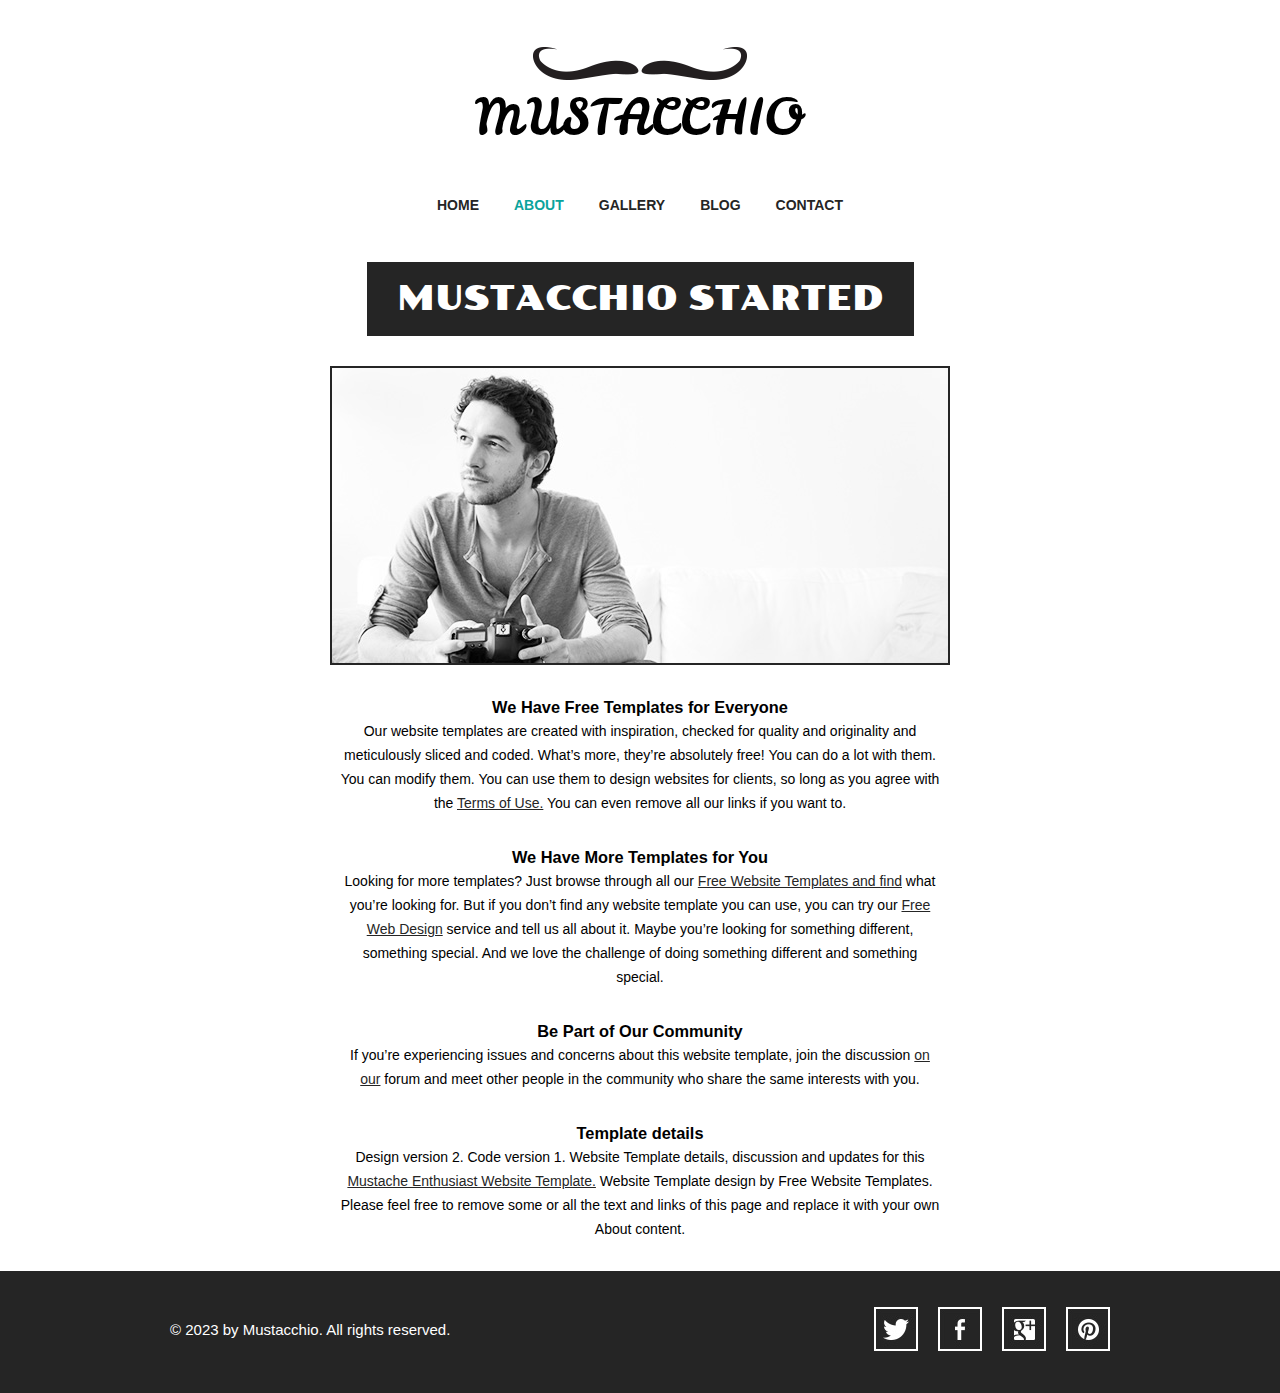
==== pages/about.html @ 9b9e81a8 "first commit" ====
<!DOCTYPE html>
<html lang="en">
  <head>
    <meta charset="UTF-8" />
    <meta http-equiv="X-UA-Compatible" content="IE=edge" />
    <meta name="viewport" content="width=device-width, initial-scale=1.0" />
    <title>About Mustacchio</title>
    <link rel="stylesheet" href="../css/reset.css" />
    <link rel="stylesheet" href="../css/style.css" />
  </head>
  <body>
    <div class="wrapper">
      <header class="header">
        <div class="logo">
          <img src="../img/logo.png" alt="logo" />
        </div>
        <div class="brand-name">Mustacchio</div>
        <nav class="menu">
          <ul>
            <li class="menu__item">
              <a href="../index.html">Home</a>
            </li>
            <li class="menu__item">
              <a href="pages/about.html" class="link__active">About</a>
            </li>
            <li class="menu__item">
              <a href="pages/gallery.html">Gallery</a>
            </li>
            <li class="menu__item">
              <a href="pages/blog.html">Blog</a>
            </li>
            <li class="menu__item">
              <a href="pages/contact.html">Contact</a>
            </li>
          </ul>
        </nav>
      </header>
      <section class="about">
        <h1 class="about__title title">MUSTACCHIO STARTED</h1>
        <div class="about__img">
          <img src="../img/photographer.jpg" alt="photographer" />
        </div>
        <div class="about__text text">
          <div class="text__item">
            <h3 class="text__title">We Have Free Templates for Everyone</h3>
            <p class="text__body">
              Our website templates are created with inspiration, checked for
              quality and originality and meticulously sliced and coded. What’s
              more, they’re absolutely free! You can do a lot with them. You can
              modify them. You can use them to design websites for clients, so
              long as you agree with the
              <a href="https://freewebsitetemplates.com/about/terms"
                >Terms of Use.</a
              >
              You can even remove all our links if you want to.
            </p>
          </div>
          <div class="text__item">
            <h3 class="text__title">We Have More Templates for You</h3>
            <p class="text__body">
              Looking for more templates? Just browse through all our
              <a href="https://freewebsitetemplates.com/"
                >Free Website Templates and find</a
              >
              what you’re looking for. But if you don’t find any website
              template you can use, you can try our
              <a href="https://freewebsitetemplates.com/freewebdesign/"
                >Free Web Design</a
              >
              service and tell us all about it. Maybe you’re looking for
              something different, something special. And we love the challenge
              of doing something different and something special.
            </p>
          </div>
          <div class="text__item">
            <h3 class="text__title">Be Part of Our Community</h3>
            <p class="text__body">
              If you’re experiencing issues and concerns about this website
              template, join the discussion
              <a href="https://freewebsitetemplates.com/forums/">on our</a>
              forum and meet other people in the community who share the same
              interests with you.
            </p>
          </div>
          <div class="text__item">
            <h3 class="text__title">Template details</h3>
            <p class="text__body">
              Design version 2. Code version 1. Website Template details,
              discussion and updates for this
              <a
                href="https://freewebsitetemplates.com/forums/threads/mustache-enthusiast-website-template.37181/"
                >Mustache Enthusiast Website Template.</a
              >
              Website Template design by Free Website Templates. Please feel
              free to remove some or all the text and links of this page and
              replace it with your own About content.
            </p>
          </div>
        </div>
      </section>
      <footer class="footer">
        <div class="container">
          <div class="footer__wrap">
            <div class="footer__text">
              © 2023 by Mustacchio. All rights reserved.
            </div>
            <div class="footer__icons">
              <div class="footer__twitter"></div>
              <div class="footer__facebook"></div>
              <div class="footer__google"></div>
              <div class="footer__pinterest"></div>
            </div>
          </div>
        </div>
      </footer>
    </div>
  </body>
</html>
---- css/style.css ----
@font-face {
  font-family: "Lickerli One";
  src: local("Lickerli One"), url(../fonts/leckerlione/leckerlione-regular-webfont.eot), url(../fonts/leckerlione/leckerlione-regular-webfont.svg), url(../fonts/leckerlione/leckerlione-regular-webfont.ttf), url(../fonts/leckerlione/leckerlione-regular-webfont.woff);
  font-weight: 400;
}
@font-face {
  font-family: "Poller One";
  src: local("Poller One"), url(../fonts/pollerone/pollerone-webfont.eot), url(../fonts/pollerone/pollerone-webfont.svg), url(../fonts/pollerone/pollerone-webfont.ttf), url(../fonts/pollerone/pollerone-webfont.woff);
}
.about {
  display: flex;
  flex-direction: column;
  align-items: center;
}
.about__title {
  margin-bottom: 30px;
}
.about__img {
  border: 2px #252525 solid;
  display: inline-block;
  margin-bottom: 30px;
}
.about__img img {
  -o-object-fit: cover;
     object-fit: cover;
}

.text {
  width: 600px;
  text-align: center;
}
.text__title {
  font-weight: bold;
  line-height: 24px;
  font-size: 1.17em;
}
.text__body {
  margin-bottom: 30px;
  font-size: 14px;
  line-height: 24px;
}
.text a {
  text-decoration: underline;
}

body {
  font-family: Arial, Helvetica, sans-serif;
}

a {
  color: #252525;
}

.wrapper {
  padding: 47px 0 0 0;
}

.container {
  max-width: 940px;
  margin: 0 auto;
}

.header {
  display: flex;
  flex-direction: column;
  align-items: center;
}

.brand-name {
  font-size: 50px;
  font-family: "Lickerli One", Helvetica, sans-serif;
  text-transform: uppercase;
  margin-bottom: 55px;
}

.menu {
  color: #252525;
  font-size: 14px;
  font-weight: 900;
  text-transform: uppercase;
  margin-bottom: 50px;
}
.menu ul {
  display: flex;
  gap: 35px;
}
.menu__item:hover {
  color: #0ba39c;
}

.logo {
  margin-bottom: 13px;
}

.title {
  font-family: "Poller One", Helvetica, sans-serif;
  font-size: 34px;
  text-transform: uppercase;
  background: #252525;
  color: #ffffff;
  display: inline-block;
  padding: 20px 30px;
}

.link__active {
  color: #0ba39c;
}

.intro {
  width: 100%;
  height: 38.4vw;
  background: url(../img/the-beacon.jpg);
  background-size: cover;
  display: flex;
  align-items: center;
  margin-bottom: 37px;
}
.intro__title {
  font-size: 20px;
  padding: 20px 25px;
  margin-bottom: 25px;
  text-transform: uppercase;
  font-family: "Poller One", Helvetica, sans-serif;
  background: #ffffff;
  display: inline-block;
}
.intro__body {
  padding-left: 47%;
}
.intro__subtitle {
  color: #ffffff;
  background: #252525;
  padding: 5px 25px;
  display: inline-block;
  font-size: 20px;
  margin-bottom: 13px;
}
.intro__subtitle:last-child {
  margin-bottom: 22px;
}
.intro__button {
  background: #0ba39c;
  text-transform: uppercase;
  font-size: 16px;
  height: 62px;
  width: 155px;
  line-height: 62px;
  padding-left: 28px;
  color: white;
}

.sample__wrap {
  display: flex;
  gap: 2.15%;
  margin-bottom: 175px;
}
.sample__item {
  flex: 1 1 31.9%;
}
.sample__img {
  margin-bottom: 30px;
}
.sample__img img {
  width: 100%;
  height: 100%;
  -o-object-fit: cover;
     object-fit: cover;
}
.sample__title {
  font-size: 20px;
  text-align: center;
  width: 100%;
  text-transform: uppercase;
  font-family: "Poller One", Helvetica, sans-serif;
}

.footer {
  background-color: #252525;
  width: 100%;
  color: #ffffff;
  font-size: 15px;
  padding: 36px 0 42px;
}
.footer__wrap {
  display: flex;
  justify-content: space-between;
  align-items: center;
}
.footer__icons {
  display: flex;
  gap: 20px;
}
.footer__twitter {
  background: url(../img/icons/icon-twitter.jpg) no-repeat center;
  background-size: cover;
  width: 44px;
  height: 44px;
}
.footer__twitter:hover {
  background: url(../img/icons/icon-twitter-hover.jpg);
}
.footer__facebook {
  background: url(../img/icons/icon-facebook.jpg) no-repeat center;
  background-size: cover;
  width: 44px;
  height: 44px;
}
.footer__facebook:hover {
  background: url(../img/icons/icon-facebook-hover.jpg);
}
.footer__google {
  background: url(../img/icons/icon-googleplus.jpg) no-repeat center;
  background-size: cover;
  width: 44px;
  height: 44px;
}
.footer__google:hover {
  background: url(../img/icons/icon-googleplus-hover.jpg);
}
.footer__pinterest {
  background: url(../img/icons/icon-pinterest.jpg) no-repeat center;
  background-size: cover;
  width: 44px;
  height: 44px;
}
.footer__pinterest:hover {
  background: url(../img/icons/icon-pinterest-hover.jpg);
}/*# sourceMappingURL=style.css.map */
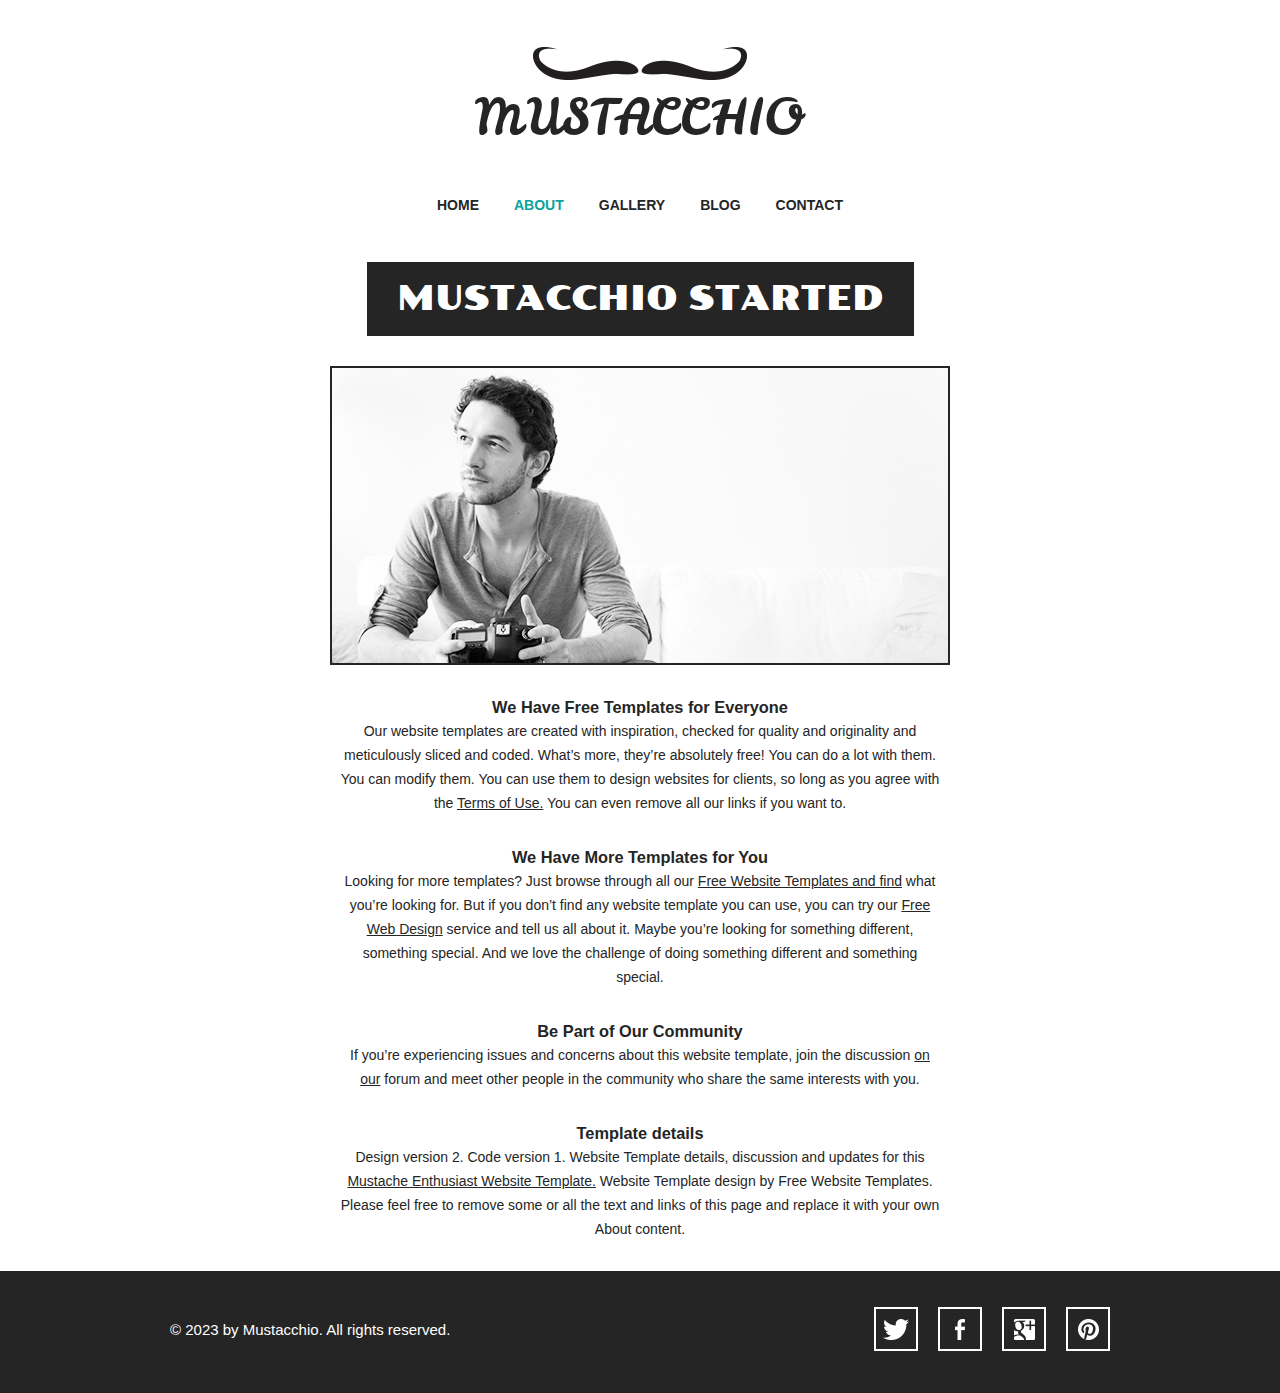
==== commit b861f254: "add blog and gallery pages" ====
--- a/pages/about.html
+++ b/pages/about.html
@@ -21,16 +21,16 @@
               <a href="../index.html">Home</a>
             </li>
             <li class="menu__item">
-              <a href="pages/about.html" class="link__active">About</a>
+              <a href="about.html" class="link__active">About</a>
             </li>
             <li class="menu__item">
-              <a href="pages/gallery.html">Gallery</a>
+              <a href="gallery.html">Gallery</a>
             </li>
             <li class="menu__item">
-              <a href="pages/blog.html">Blog</a>
+              <a href="blog.html">Blog</a>
             </li>
             <li class="menu__item">
-              <a href="pages/contact.html">Contact</a>
+              <a href="contact.html">Contact</a>
             </li>
           </ul>
         </nav>
--- a/css/style.css
+++ b/css/style.css
@@ -43,8 +43,71 @@
   text-decoration: underline;
 }
 
+.gallery {
+  text-align: center;
+  margin-bottom: 35px;
+}
+.gallery__title {
+  margin-bottom: 25px;
+}
+.gallery__body {
+  display: grid;
+  grid-template-columns: repeat(3, 1fr);
+  gap: 20px;
+}
+.gallery__item {
+  border: 2px solid #252525;
+}
+
+.blog {
+  margin-bottom: 30px;
+}
+.blog__title {
+  margin-bottom: 30px;
+}
+.blog__article {
+  display: flex;
+}
+.blog__wrap {
+  text-align: center;
+}
+
+.article {
+  border: 2px solid #252525;
+  margin-bottom: 10px;
+}
+.article:last-child {
+  margin-bottom: 0;
+}
+.article__img {
+  border-right: 2px solid #252525;
+}
+.article__title {
+  font-size: 25px;
+  font-weight: 900;
+  margin-bottom: 32px;
+}
+.article__body {
+  padding: 30px;
+  display: flex;
+  flex-direction: column;
+  justify-content: center;
+  align-items: center;
+}
+.article__text {
+  line-height: 24px;
+  margin-bottom: 20px;
+}
+.article__button {
+  padding: 8px 20px;
+  width: -moz-fit-content;
+  width: fit-content;
+}
+
 body {
   font-family: Arial, Helvetica, sans-serif;
+  color: #252525;
+  font-size: 14px;
 }
 
 a {
@@ -58,6 +121,15 @@
 .container {
   max-width: 940px;
   margin: 0 auto;
+}
+
+.image-opacity {
+  opacity: 0.8;
+  transition: 1s;
+}
+.image-opacity:hover {
+  opacity: 1;
+  transition: 1s;
 }
 
 .header {
@@ -90,6 +162,24 @@
 
 .logo {
   margin-bottom: 13px;
+}
+
+.button {
+  text-transform: uppercase;
+  border: 2px solid #252525;
+  background: #252525;
+  font-weight: 900;
+  display: inline-block;
+  font-size: 18px;
+}
+.button a {
+  color: #ffffff;
+}
+.button a:hover {
+  color: #252525;
+}
+.button:hover {
+  background: #ffffff;
 }
 
 .title {
